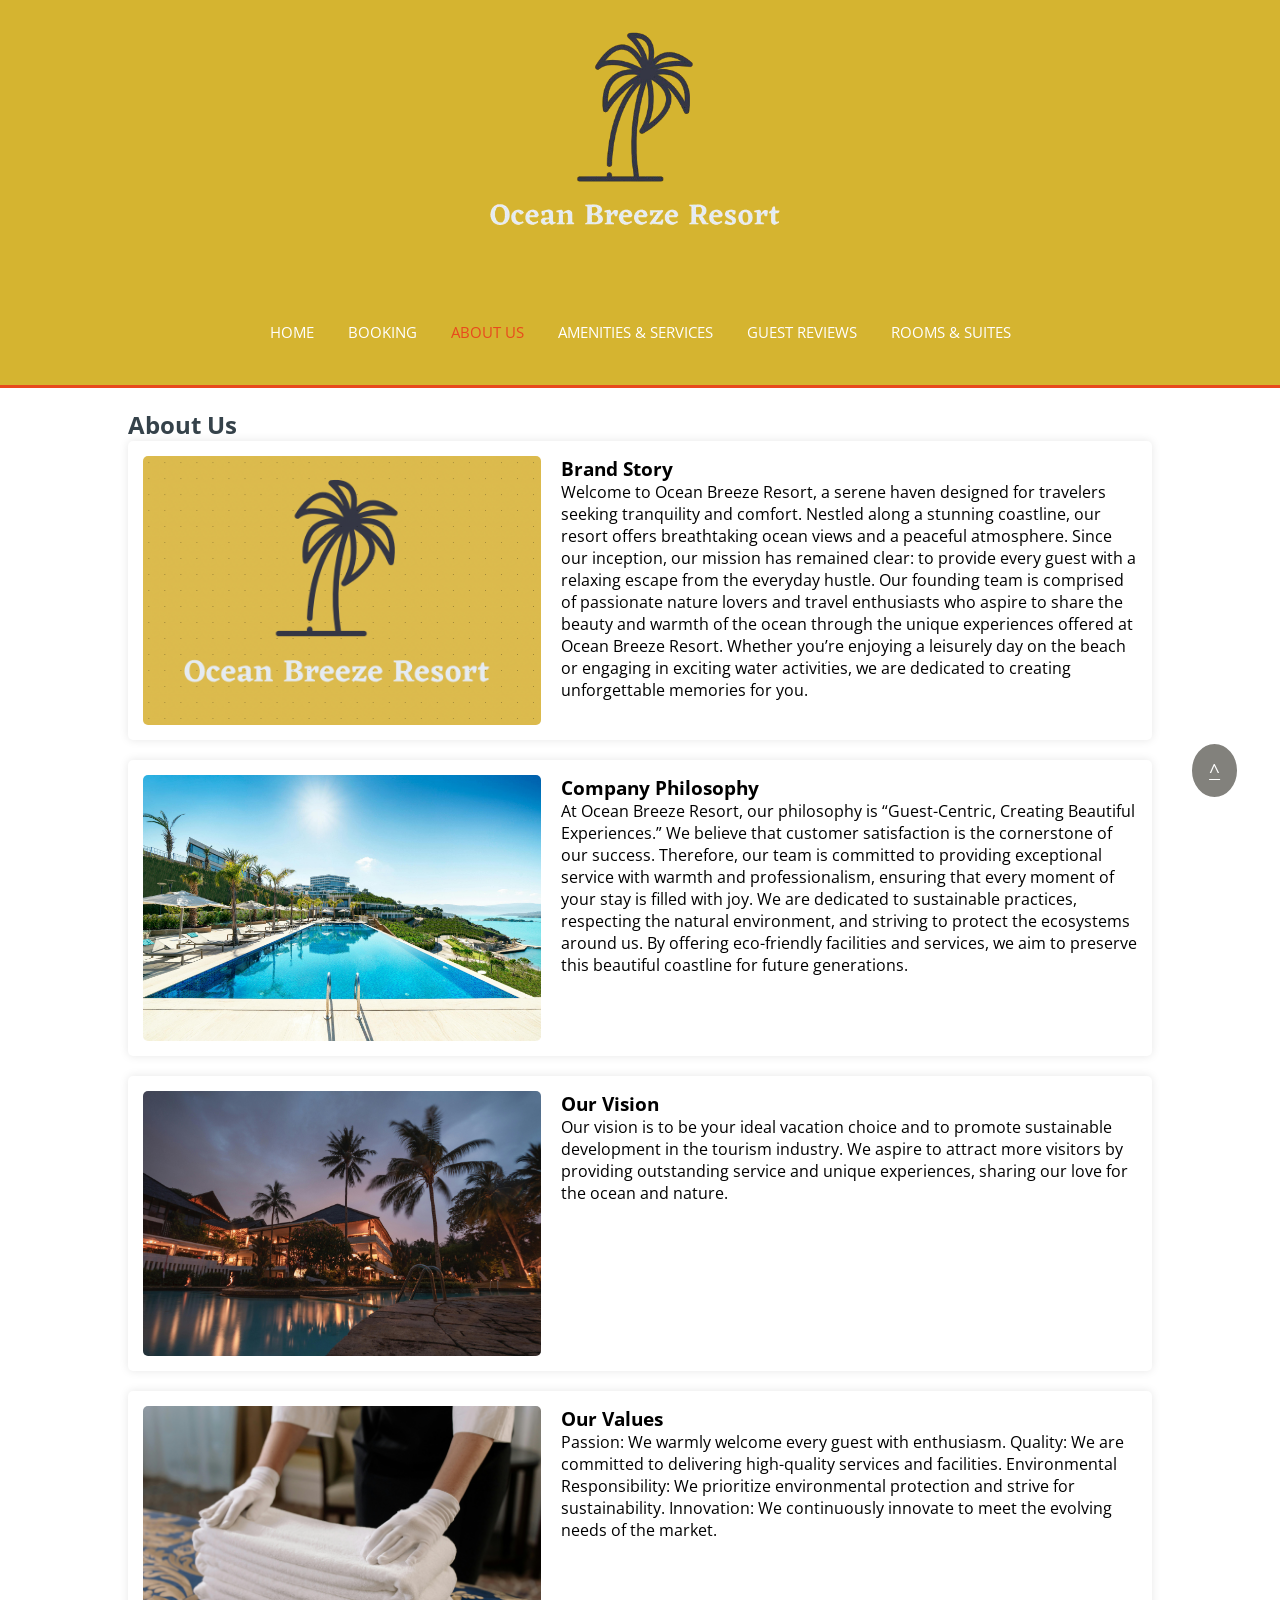
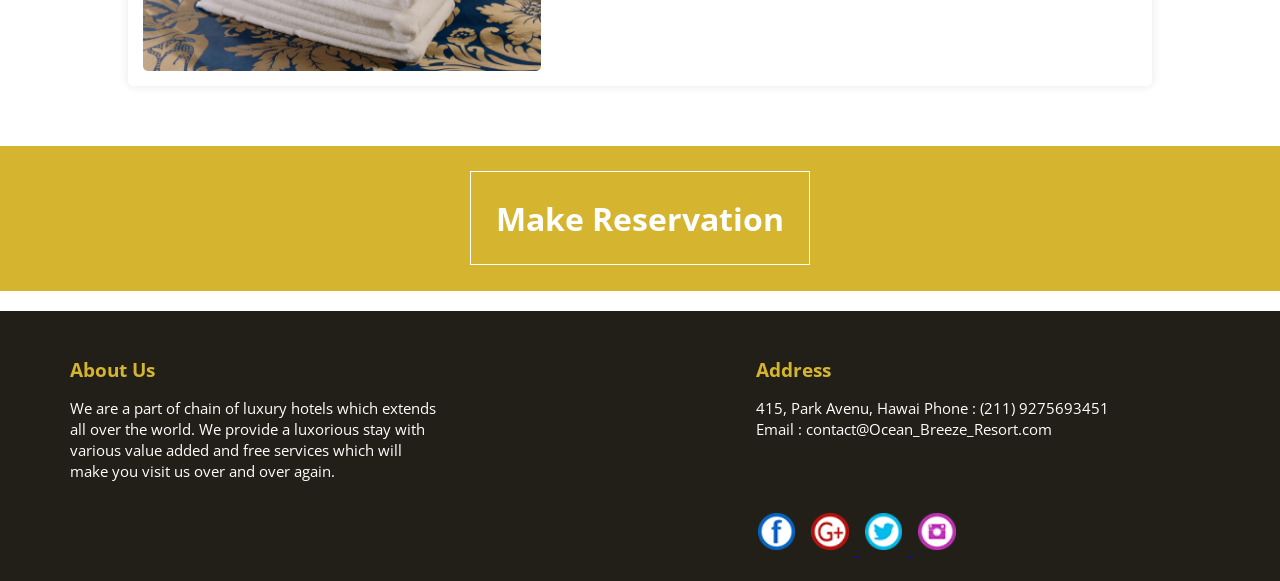
==== about_us.html @ a6eb7b56 "Add files via upload" ====
<!DOCTYPE html>
<html lang="en">
<head>
    <meta charset="utf-8">
    <meta name="viewport" content="width=device-width, initial-scale=1.0">
    <title>About Us| Ocean Breeze Resort</title>
     <script type="text/javascript" src="https://ajax.googleapis.com/ajax/libs/jquery/3.2.1/jquery.min.js"></script>
     <script type="text/javascript" src="dist/slick.js"></script>
     <script type="text/javascript" src="dist/jquery.scrollUp.js"></script>
     <link rel="stylesheet" type="text/css" href="css/main.css">
     <link rel="stylesheet" type="text/css" href="css/slick.css">

    
<!--    <link rel="stylesheet" type="text/css" href="css/slick-theme.css">-->

  
         <script type="text/javascript" src="dist/demo.js"></script>
    <link href="https://fonts.googleapis.com/css?family=Open+Sans" rel="stylesheet">  
    <link rel="stylesheet" href="css/styles.css">
    <link rel="stylesheet" href="css/amenities.css">
</head>
<body >  
    <header class="tm-header">
        <img class="tm-logo" src="images/Ocean_Breeze__Resort_hd-removebg-preview.png" alt="Majestic Hotel">
        <nav class="tm-nav" >
       <div>
            <ul>
                <li ><a href="home.html">Home</a></li>
                <li ><a href="booking.html">Booking</a></li>
                <li ><a href="about_us.html" class = "current">About Us </a></li>
                <li ><a href="amenities.html">Amenities & Services </a></li>
                <li ><a href="reviews.html">Guest Reviews</a></li>
                <li><a href="Room&Suites.html">Rooms & Suites</a></li>
                
            </ul>    
            </div>
        </nav>
    </header>
 
    <section>
        <div class="container">
            <h2>About Us</h2>
            <div class="amenity">
                <img src="images/Ocean_Breeze_ Resort_hd.png" alt="Swimming Pool">
                <div class="amenity-content">
                    <h3>Brand Story</h3>
                    <p>Welcome to Ocean Breeze Resort, a serene haven designed for travelers seeking tranquility and comfort. Nestled along a stunning coastline, our resort offers breathtaking ocean views and a peaceful atmosphere. Since our inception, our mission has remained clear: to provide every guest with a relaxing escape from the everyday hustle.

                        Our founding team is comprised of passionate nature lovers and travel enthusiasts who aspire to share the beauty and warmth of the ocean through the unique experiences offered at Ocean Breeze Resort. Whether you’re enjoying a leisurely day on the beach or engaging in exciting water activities, we are dedicated to creating unforgettable memories for you.</p>
                </div>
            </div>
            <div class="amenity">
                <img src="images/phi.jpg" alt="Fitness Center">
                <div class="amenity-content">
                    <h3>Company Philosophy</h3>
                    <p>At Ocean Breeze Resort, our philosophy is “Guest-Centric, Creating Beautiful Experiences.” We believe that customer satisfaction is the cornerstone of our success. Therefore, our team is committed to providing exceptional service with warmth and professionalism, ensuring that every moment of your stay is filled with joy.
                        We are dedicated to sustainable practices, respecting the natural environment, and striving to protect the ecosystems around us. By offering eco-friendly facilities and services, we aim to preserve this beautiful coastline for future generations.</p>
                </div>
            </div>
            <div class="amenity">
                <img src="images/vision.jpg" alt="Spa & Wellness">
                <div class="amenity-content">
                    <h3>Our Vision </h3>
                    <p>Our vision is to be your ideal vacation choice and to promote sustainable development in the tourism industry. We aspire to attract more visitors by providing outstanding service and unique experiences, sharing our love for the ocean and nature.</p>
                </div>
            </div>
            <div class="amenity">
                <img src="images/quality.jpg" alt="Dining">
                <div class="amenity-content">
                    <h3>Our Values</h3>
                    <p> Passion: We warmly welcome every guest with enthusiasm.
                        Quality: We are committed to delivering high-quality services and facilities.
                        Environmental Responsibility: We prioritize environmental protection and strive for sustainability.
                        Innovation: We continuously innovate to meet the evolving needs of the market.</p>
                </div>
            </section>
<section class="tm-makeres">
                    <div class="tm-res">
                       <div class="tm-resbutton">
                           <a href="Booking.html"> <p>Make Reservation</p></a>
                        </div>
                        </div>
        </section>
                    
                    
                    
<footer class="tm-footer">
                        <div class="tm-us">
                        <p class="bold">About Us</p>
                        <p>We are a part of chain of luxury hotels 
                            which extends all over the world. We 
                            provide a luxorious stay with various value
                            added and free services which will make
                            you visit us over and over again.</p>    
            </div>
                       
                        <div class="tm-address">
                        <p class="bold">Address</p>
                        <p>415, Park Avenu, Hawai
                            Phone : (211) 9275693451
                            Email : contact@Ocean_Breeze_Resort.com</p>    
                        </div>
                        <br/>
        <div class="tm-media">
                        <a href="#"> <img src="images/fb.png"></a>
                        <a href="#"> <img src="images/G.png"> </a>
                        <a href="#"> <img src="images/twittr.png"> </a>
                        <a href="#">  <img src="images/insta.png"> </a>
                        
                        </div>
                <!--        <a href="#">  <img class="tm-up" src="images/up.png"> </a>-->
     </footer>
                    
                
                    
 </body>
                    
</html>
---- css/main.css ----
*{
    margin: 0;
    padding: 0;
    font-family: 'Open Sans', sans-serif;
}


/

.tm-header{
    background: #d5b430;
    display: block;
    padding: 10px;
    
}

.tm-logo{
    align-content: center;
    display: block;
    margin: 0 auto;
    width: 30%;
}

.tm-nav{
   max-width: 90%;
    border: 2px solid #d5b430;
    display: block;
    margin: 30px auto 5px auto;
}

.tm-nav div
{
    display: table;
    padding: 10px;
    margin: 0px auto;
}

.tm-nav div ul li{
    display:inline-block;  
   
}


.tm-nav div ul li a{
    font-size: 1.2vmax;
    font-family: fantasyserif
    padding: 10px 30px;
    text-decoration: none;
    color: #fff;
    line-height: 50px;
    
    
}
.tm-nav div ul li a:hover{
    
    color: #df5628;
}

.tm-list::after{
    content: url("../images/circle.png");
  
   
}

/*header ends here and sections start*/




/* slider */

.tm-slider{
    position: relative;
}


.tm-sliderimage{
    width: 100%;
   display: block;
   
   
}
.bold{
    padding-bottom: 5px;
    font-size: 3vw;  
    font-weight: 900;
}
.simple{
    font-size: 2.5vw;  
}

.tm-slidertext{
 position: absolute; 
   top: 30%; 
  left: 50%;     
    color: #fff;
}


/* room */


.tm-rooms:focus {
    outline: none;
}
.tm-rooms a:focus {
    outline: none;
}

.tm-rooms{
    display: block;
    background: #d5b430;
    max-width: 33.33%;
    width: 33.33%;
}


.tm-rooms img{
    max-width: 100%;
    width: 100%;
}



.tm-rooms p{
    font-size: 2.5vw;
    color: #fff;
    text-align: center;
padding: 5%;

  
}

.tm-rooms a{
    text-decoration: none;
}

.tm-rooms a p:hover{
    color: #df5628;


}

.s{
    padding-bottom: 1%;
}

.flex{
    display: flex;
}


/* services */

.tm-service{
    max-width: 30%;
    width: 30%;
    margin: 1.5% 12% 1.5% 10%;  
}

.tm-servicesection{
    display: flex;
}

.tm-serimage{
    display: inline-block;
    max-width: 20%;
    width: 10%;
    height: auto;
padding-bottom: 10%;


}

.tm-service div{
    display: inline-block;

    max-width: 75%;
    padding: 5%;
}

.tm-service p{
    font-size: 1.5vmax;
    
}
.tm-service .b{
    padding-bottom: 2%;
    font-weight: 700;
}


/* review */



.tm-review{
    background: #d5b430;
    padding-bottom: 5%;
    
}

.tm-review::after{
    content:" ";
    display: block;
    clear: both;
}

.tm-revcon{
    float: left;
    padding-left: 5%;
    max-width: 65%;
}

.tm-revcon .b{
    padding: 3% 0 3% 5%;
    font-size: 2vw;
    font-weight: 700;
}

.tm-revcon p{
    font-size: 1.5vw;
    color: #fff;
}

.tm-rev{
    padding: 3% 0 0% 5%;
   max-width: 70%;
 
}




.tm-stars{
 display: block;
    padding-left: 5%;
}
.tm-stars img{
    width: 4%;
    height: auto;
}



/* Make reservation */

.tm-res{
    background: #d5b430;
    padding: 2%;
}


.tm-resbutton p{
    display: table;
    max-width: 30%;
    margin: 0 auto;
    font-size: 2.5vw;
     padding: 2%;
    color: #fff;
    font-weight: 700;
    border: 1px solid #fff;
   
}
.tm-resbutton a{
     text-decoration: none;
}

.tm-resbutton p:hover{
    color: #d5b430;
    background: #fff;
}






/* footer */

.tm-footer{
     background: #211f17;
    display: block;
    padding: 20px;
    position: relative;

}

.tm-us{
    display: inline-table;
    max-width: 30%;
    width: 30%;
    margin: 2% 0 2% 4%
}

.tm-address{
    display: inline-table;
    max-width: 30%;
    width: 30%;
     margin: 2% 0 2% 25%
}

.tm-us .bold, .tm-address .bold{
    color: #d5b430;
    font-size: 1.5vw;
    font-weight: 700;
    padding-bottom: 4%;
}

.tm-us p, .tm-address p{
    color: #fff;
    font-size: 1.2vw;
}

.tm-media{
   display: inline;
    margin: 0 0 0 59%;
 

}
.tm-media img{
  margin: 0.5%;
    width: 3%;
    height: auto;
    
}

.tm-up
{
    position: absolute;
    top: 20%;
    right: 3%;
    width: 3%;
    height: auto;
    
}

.tm-review:focus{
    outline: none;
}

.tm-revcon:focus{
    outline: none;
}


/* Explore page */

.tm-main{
      background: #d5b430;
    padding: 2%;
}

.tm-main p{
    display: table;
    max-width: 30%;
    margin: 0 auto;
    font-size: 4vw;
     padding: 2%;
    color: #fff;
    font-weight: 700;
}


/* Explore sections */

.tm-exp1, .tm-exp2{
    background: #ecd477;
    
}

.tm-exp1::after{
    content:" ";
    display: block;
    clear: both;
}

.tm-exp2::after{
    content:" ";
    display: block;
    clear: both;
}


.tm-exp1 p{
    float: right;
    padding-right: 5%;
    padding-top: 15%;
    max-width: 30%;
    font-size: 3.5vw;
    color: #fff;
}

.tm-exp2 p{
    float: left;
    padding-left: 5%;
    padding-top: 15%;
    max-width: 30%;
    font-size: 3.5vw;
    color: #fff;
}

.tm-exp1 img{
    display: block;
    float: left;
    max-width: 40%;
    width: 60%;
    height: auto;
    
}

.tm-exp2 img{
    display: block;
    float: right;
    max-width: 60%;
    width: 60%;
    height: auto;
    
}


.tm-expsection::after{
  content: ".";
     font-size: xx-small;
    visibility: hidden;
}



/* rooms page */

.tm-roomsection{
    display: flex;
}

.tm-room1{
    max-width: 33.33333%;
    width: 33.333333%;
    background: #353535;
    
display: inline-block;
    margin: 0px;
    position: relative;
}

.tm-room1 p{
    font-size: 2.5vw;
    color: #fff;
    text-align: center;
    padding: 5%;
    z-index: 2;
    position: relative;
}


.tm-roomimage{
    max-width: 100%;
    width: 100%;    
}

.tm-trans{
    display: inline-block;
    position: absolute;
    top: 78%; /*78*/
   color: #fff;
     max-width: 100%;
    width: 100%;
    height: 0%; /*0*/
     background: rgba(53, 53, 53,0.7);
    opacity: 0; /*0*/
}

.tm-trans p{
    font-size: 1.8vw;

}
.tm-trans div{
    display: inline-table;
    width: 40%;
    max-width: 40%;
    margin: 2%;
}

.tm-trans div .bold{
    color: #ff8d9a;

}


.tm-room1:hover .tm-trans{
 
    top:30%;
   
    transition: top 1s, opacity 1s, height 1s;
       opacity: 1;
     height: 50%;
    z-index: 1;
}



/* booking */

.tm-booking
{
     background: #353535;
    position: relative;
}
.tm-form1, .tm-form2{
   
    padding: 2% 5%;
    
}

 div.vertical-line{
      width: 0.15%; 
      background-color:  #d5b430;
      height: 90%; 
      position: absolute;
         top: 6%;
    left: 50%;
    }

.tm-form1{
    float:left;
/*
    max-width: 39.5%;
    width: 39.5%;
*/
    
     max-width: 40%;
    width: 40%;
    
    
}

.tm-form2{
    float:right;
/*
    max-width: 39.5%;
    width: 39.5%;
*/
    
    
     max-width: 40%;
    width: 40%;
   
}

input, select, textarea,
input::-webkit-input-placeholder {
    font-size: 2vw;
}

input, select, textarea{
    color: #ec3d68;
}

input::-webkit-input-placeholder{
    color: #f17c94;
}

textarea::-webkit-input-placeholder{
    color: #f17c94;
}


label{
     font-size: 2vw;
    color: #fff;
    font-weight: 700;
}


.tm-booking::after{
    content:" ";
    display: block;
    clear: both;
}

input[type=text]:nth-child(1),input[type=email],textarea{
    display: block;
    margin: 5%;
    padding: 1% 3%;
    width: 80%;
   
}

textarea {
    max-width: 80% ;
    resize: none;
    
}

#rooms{
    display: inline-block;
    margin: 5%;
    padding: 1% 3%;
    width: 55%;
}

#inlinelable{
    display: inline-block;
    margin: 5%;
    
}




.tm-num1, .tm-num2{
    display: inline-block;

    max-width: 39%;
    width: 39%;
    margin: 5%;
}

#number1 , #number2{
    width:30%;
    padding: 3% 8%;
    margin-top: 5%;
  
    text-align: center;
}


.range{
    font-size: 2vw;
    margin-top: 5%;
    margin-bottom: 50%;
    padding: 1% 3%;
    width: 70%;
}


input[type=submit]{
    display: block;
    background: #353535;
    padding: 1% 3%;
     color: #fff;
    border: 1px solid #fff;

 

}

#sub{
     margin-left: 70%;
  
}

#sub2{
     margin-left: 5%;
  
}

input[type=submit]:hover{
    color: #ec3d68;
    border: 1px solid #ec3d68;
}

input[type=submit]:focus{
    outline: none;
}

.arrival {
    display: block;
    margin-top: 5%;
}

.here {
    display: inline-block;
    margin-top: 5%;
    font-size: 2vw;
    color: #fff;
    font-weight: 700;
}


#place{
     margin-top: 5%;
    margin-left: 3%;
    width:5%;
    max-width: 5%;
}



#map{
    margin-top: 5%;
   height: 335px;
    width: 80%;
}









.tm-imgslider{
    position: relative;
}

.left, .right{
    position: absolute;
    width: 1.5%;
    max-width: 1.5%;
    padding-top: 10%;
    padding-bottom: 10%;
    padding-left: 2%;
    padding-right: 2%;
     opacity:0;
   
}

.left:hover, .right:hover{
     opacity:1;
    -webkit-transition: opacity .25s ease-in-out .0s;
    transition: opacity .25s ease-in-out .0s;
}

.left{
    top: 10%;
    left: 1%;
}

.right{
    top: 10%;
    right: 1%;
}




/* 确保所有表单元素使用相同的样式 */
.container form label {
    display: block;
    margin-bottom: 8px;
    font-weight: bold;
    font-size: 14px; /* 调整标签字体大小 */
    color: #333; /* 修改标签颜色 */
}

.container form input[type="text"],
.container form input[type="email"],
.container form select,
.container form textarea {
    width: calc(100% - 20px); /* 调整宽度以保持对称 */
    padding: 10px; /* 增加内边距 */
    margin-bottom: 15px; /* 增加下边距 */
    border: 1px solid #dddddd;
    border-radius: 5px; /* 增加圆角 */
    font-size: 14px; /* 调整输入框字体大小 */
    box-sizing: border-box; /* 确保内边距和边框包含在总宽度内 */
}

.container form button {
    display: inline-block;
    background: #e8491d;
    color: #ffffff;
    padding: 12px 25px; /* 增加按钮的内边距 */
    border: none;
    border-radius: 5px; /* 增加圆角 */
    cursor: pointer;
    font-size: 16px;
    margin-top: 10px;
    transition: background 0.3s ease; /* 添加过渡效果 */
}

.container form button:hover {
    background: #35424a; /* 修改按钮悬停时的背景颜色 */
}


::-webkit-scrollbar { 
    display: none; 
}



#scrollUp {
  bottom: 100px;
  right: 40px;
  padding: 1%;
  background: #211f17;
    border : 3px solid;
  color: #fff;
   opacity: 0.7;
    border-radius: 50%;
    font-size: 1.5vw;
        width: 1.5%;
        text-align: center;
    
}
---- css/styles.css ----
*{
    margin: 0;
    padding: 0;
    font-family: 'Open Sans', sans-serif;
}
/
body {
    font-family: 'Open Sans', sans-serif;
    background: url('img/logo.png') no-repeat center center fixed;
    background-size: cover; 
    margin: 0;
    padding: 0;
}

.bold{
    padding-bottom: 5px;
    font-size: 3vw;  
    font-weight: 900;
}

.container {
    width: 80%;
    margin: 0 auto;
}


.tm-header{
    background: #d5b430;
    display: block;
    padding: 10px;
    
}

.tm-logo{
    align-content: center;
    display: block;
    margin: 0 auto;
    width: 30%;
}

.tm-nav{
   max-width: 90%;
    border: 2px solid #d5b430;
    display: block;
    margin: 30px auto 5px auto;
}

.tm-nav div
{
    display: table;
    padding: 10px;
    margin: 0px auto;
}

.tm-nav div ul li{
    display:inline-block;  
   
}


.tm-nav div ul li a{
    font-size: 1.2vmax;
    font-family: fantasyserif
    padding: 10px 30px;
    text-decoration: none;
    color: #fff;
    line-height: 50px;
    
    
}
.tm-nav div ul li a:hover{
    
    color: #df5628;
}

.tm-list::after{
    content: url("../images/circle.png");
  
   
}


.tm-footer{
     background: #211f17;
     #d5b430
    background: ;
    display: block;
    padding: 20px;
    position: relative;

}

.tm-us{
    display: inline-table;
    max-width: 30%;
    width: 30%;
    margin: 2% 0 2% 4%
}

.tm-address{
    display: inline-table;
    max-width: 30%;
    width: 30%;
     margin: 2% 0 2% 25%
}

.tm-us .bold, .tm-address .bold{
    color: #d5b430;
    font-size: 1.5vw;
    font-weight: 700;
    padding-bottom: 4%;
}
.tm-us p, .tm-address p{
    color: #fff;
    font-size: 1.2vw;
}


header {
    background: rgba(228, 196, 98, 0.8); 
    color: #35424a;
    padding-top: 30px;
    border-bottom: #e8491d 3px solid;
    text-align: center;
    position: relative;
}

header .logo {
    display: none; 
}

header h1 {
    font-family: fantasyserif;
    font-size: 36px;
    margin: 10px 0 20px 0;
}

header nav {
    margin-top: 10px;
}

header nav ul {
    padding: 0;
    list-style: none;
    margin: 0;
}

header nav ul li {
    display: inline;
    margin: 0 15px;
}

header nav ul li a {
    color: #35424a;
    text-decoration: none;
    text-transform: uppercase;
    font-size: 16px;
}

header nav ul li a:hover {
    color: #e8491d;
}

header nav ul li a.current {
    color: #e8491d;
}

h1, h2 {
    color: #35424a;
}

h1 {
    margin-top: 20px;
}

section {
    padding: 20px 0;
    background-color: rgba(255, 255, 255, 0.8); /* 半透明白色背景，确保内容可读 */
}

.footer {
    background: #35424a;
    color: #ffffff;
    text-align: center;
    padding: 10px 0;
    position: relative;
    width: 100%;
}

.amenities-list, .reviews-list {
    list-style-type: none;
    padding: 0;
}

.amenities-list li, .reviews-list li {
    background: #ffffff;
    margin: 10px 0;
    padding: 20px;
    border: 1px solid #dddddd;
    border-radius: 5px;
}



form {
    background: #ffffff;
    padding: 20px;
    border: 1px solid #dddddd;
    border-radius: 5px;
    margin-top: 20px;
}


.footer {
    background: #35424a;
    color: #ffffff;
    text-align: center;
    padding: 10px 0;
    width: 100%;
}

.overall-rating {
    display: flex;
    align-items: center;
    margin-bottom: 20px;
}

.rating-score {
    font-size: 48px;
    font-weight: bold;
    color: #fff;
    background-color: #35424a;
    padding: 10px;
    border-radius: 5px;
    margin-right: 20px;
}

.rating-details p {
    margin: 0;
    font-size: 18px;
}

.categories {
    display: flex;
    flex-wrap: wrap;
    justify-content: space-between;
}

.category {
    flex: 1 1 30%;
    margin-bottom: 20px;
}

.category span {
    display: block;
    margin-bottom: 5px;
}

.bar {
    background: #ddd;
    border-radius: 5px;
    overflow: hidden;
    position: relative;
}

.bar-fill {
    height: 10px;
    background: #35424a;
    position: absolute;
    top: 0;
    left: 0;
}

.score {
    margin-left: 10px;
    font-weight: bold;
}







.reviews-list {
    list-style: none;
    padding: 0;
}

.reviews-list li {
    background: #f9f9f9;
    padding: 20px;
    margin-bottom: 20px;
    border-radius: 5px;
    box-shadow: 0 0 10px rgba(0, 0, 0, 0.1);
}

.review-header {
    display: flex;
    align-items: center;
    margin-bottom: 10px;
}

.review-rating {
    font-size: 32px;
    font-weight: bold;
    color: #fff;
    background-color: #35424a;
    padding: 10px;
    border-radius: 5px;
    margin-right: 20px;
}

.review-details h3 {
    margin: 0;
}

.review-details p {
    margin: 0;
    color: #888;
}

.review-body p {
    margin: 0 0 10px 0;
}

.review-response {
    background: #e9ecef;
    padding: 10px;
    border-radius: 5px;
}


.container form label {
    display: block;
    margin-bottom: 8px;
    font-weight: bold;
    font-size: 14px; 
    color: #333; 
}

.container form input[type="text"],
.container form input[type="email"],
.container form select,
.container form textarea {
    width: 100%;
    padding: 10px; /* 增加内边距 */
    margin-bottom: 15px; /* 增加下边距 */
    border: 1px solid #dddddd;
    border-radius: 5px; /* 增加圆角 */
    font-size: 14px; /* 调整输入框字体大小 */
}

.container form button {
    display: inline-block;
    background: #e8491d;
    color: #ffffff;
    padding: 12px 25px; /* 增加按钮的内边距 */
    border: none;
    border-radius: 5px; /* 增加圆角 */
    cursor: pointer;
    font-size: 16px;
    margin-top: 10px;
    transition: background 0.3s ease; /* 添加过渡效果 */
}

.container form button:hover {
    background: #35424a; /* 修改按钮悬停时的背景颜色 */
}


.tm-res{
    background: #d5b430;
    padding: 2%;
}


.tm-resbutton p{
    display: table;
    max-width: 30%;
    margin: 0 auto;
    font-size: 2.5vw;
     padding: 2%;
    color: #fff;
    font-weight: 700;
    border: 1px solid #fff;
   
}
.tm-resbutton a{
     text-decoration: none;
}

.tm-resbutton p:hover{
    color: #d5b430;
    background: #fff;
}


/* footer */

.tm-footer{
     background: #211f17;
    display: block;
    padding: 20px;
    position: relative;

}

.tm-us{
    display: inline-table;
    max-width: 30%;
    width: 30%;
    margin: 2% 0 2% 4%
}

.tm-address{
    display: inline-table;
    max-width: 30%;
    width: 30%;
     margin: 2% 0 2% 25%
}

.tm-us .bold, .tm-address .bold{
    color: #d5b430;
    font-size: 1.5vw;
    font-weight: 700;
    padding-bottom: 4%;
}

.tm-us p, .tm-address p{
    color: #fff;
    font-size: 1.2vw;
}

.tm-media{
   display: inline;
    margin: 0 0 0 59%;
 

}
.tm-media img{
  margin: 0.5%;
    width: 3%;
    height: auto;
    
}

.tm-up
{
    position: absolute;
    top: 20%;
    right: 3%;
    width: 3%;
    height: auto;
    
}

.tm-review:focus{
    outline: none;
}

.tm-revcon:focus{
    outline: none;
}
---- css/amenities.css ----
.amenity {
    display: flex;
    margin-bottom: 20px;
    background: #ffffff;
    padding: 15px;
    border-radius: 5px;
    box-shadow: 0 0 10px rgba(0, 0, 0, 0.1);
}

.amenity img {
    width: 40%;
    border-radius: 5px;
}

.amenity-content {
    margin-left: 20px;
}

.amenity-content h3 {
    margin-top: 0;
}

.footer {
    background: #35424a;
    color: #ffffff;
    text-align: center;
    padding: 10px 0;
    position: relative;
    width: 100%;
}
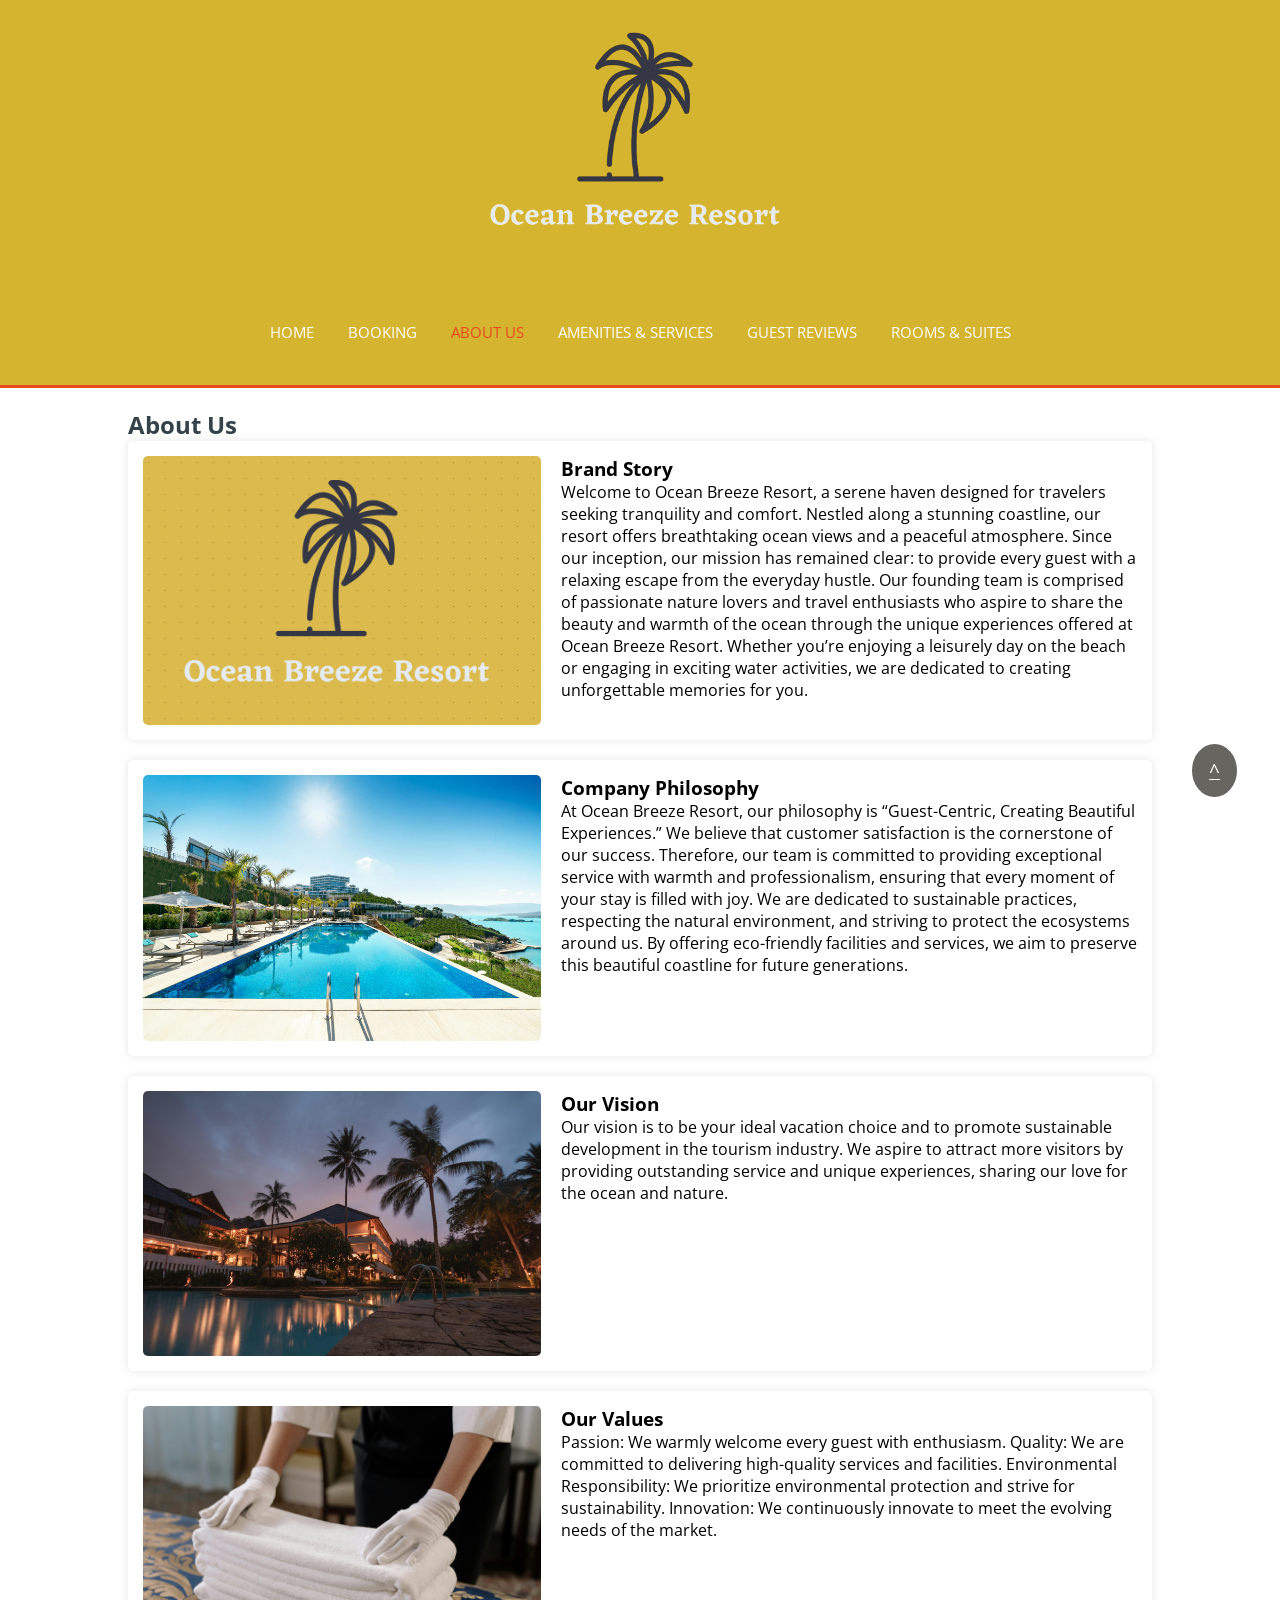
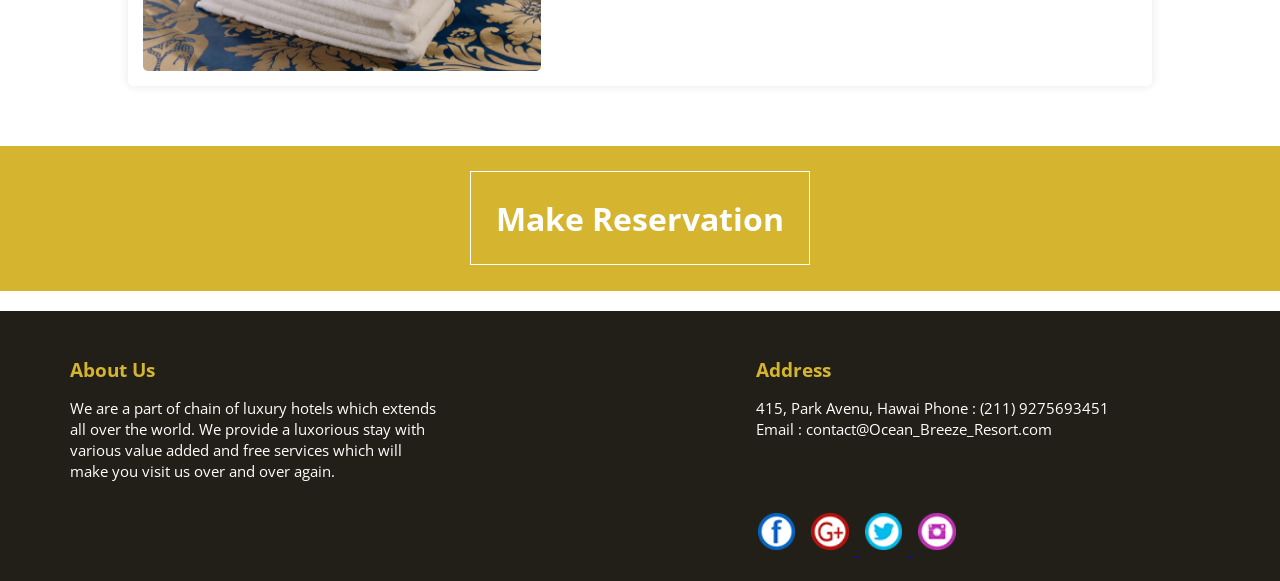
==== commit 6cdec6e0: "Update about_us.html" ====
--- a/about_us.html
+++ b/about_us.html
@@ -25,7 +25,7 @@
         <nav class="tm-nav" >
        <div>
             <ul>
-                <li ><a href="home.html">Home</a></li>
+                <li ><a href="index.html">Home</a></li>
                 <li ><a href="booking.html">Booking</a></li>
                 <li ><a href="about_us.html" class = "current">About Us </a></li>
                 <li ><a href="amenities.html">Amenities & Services </a></li>
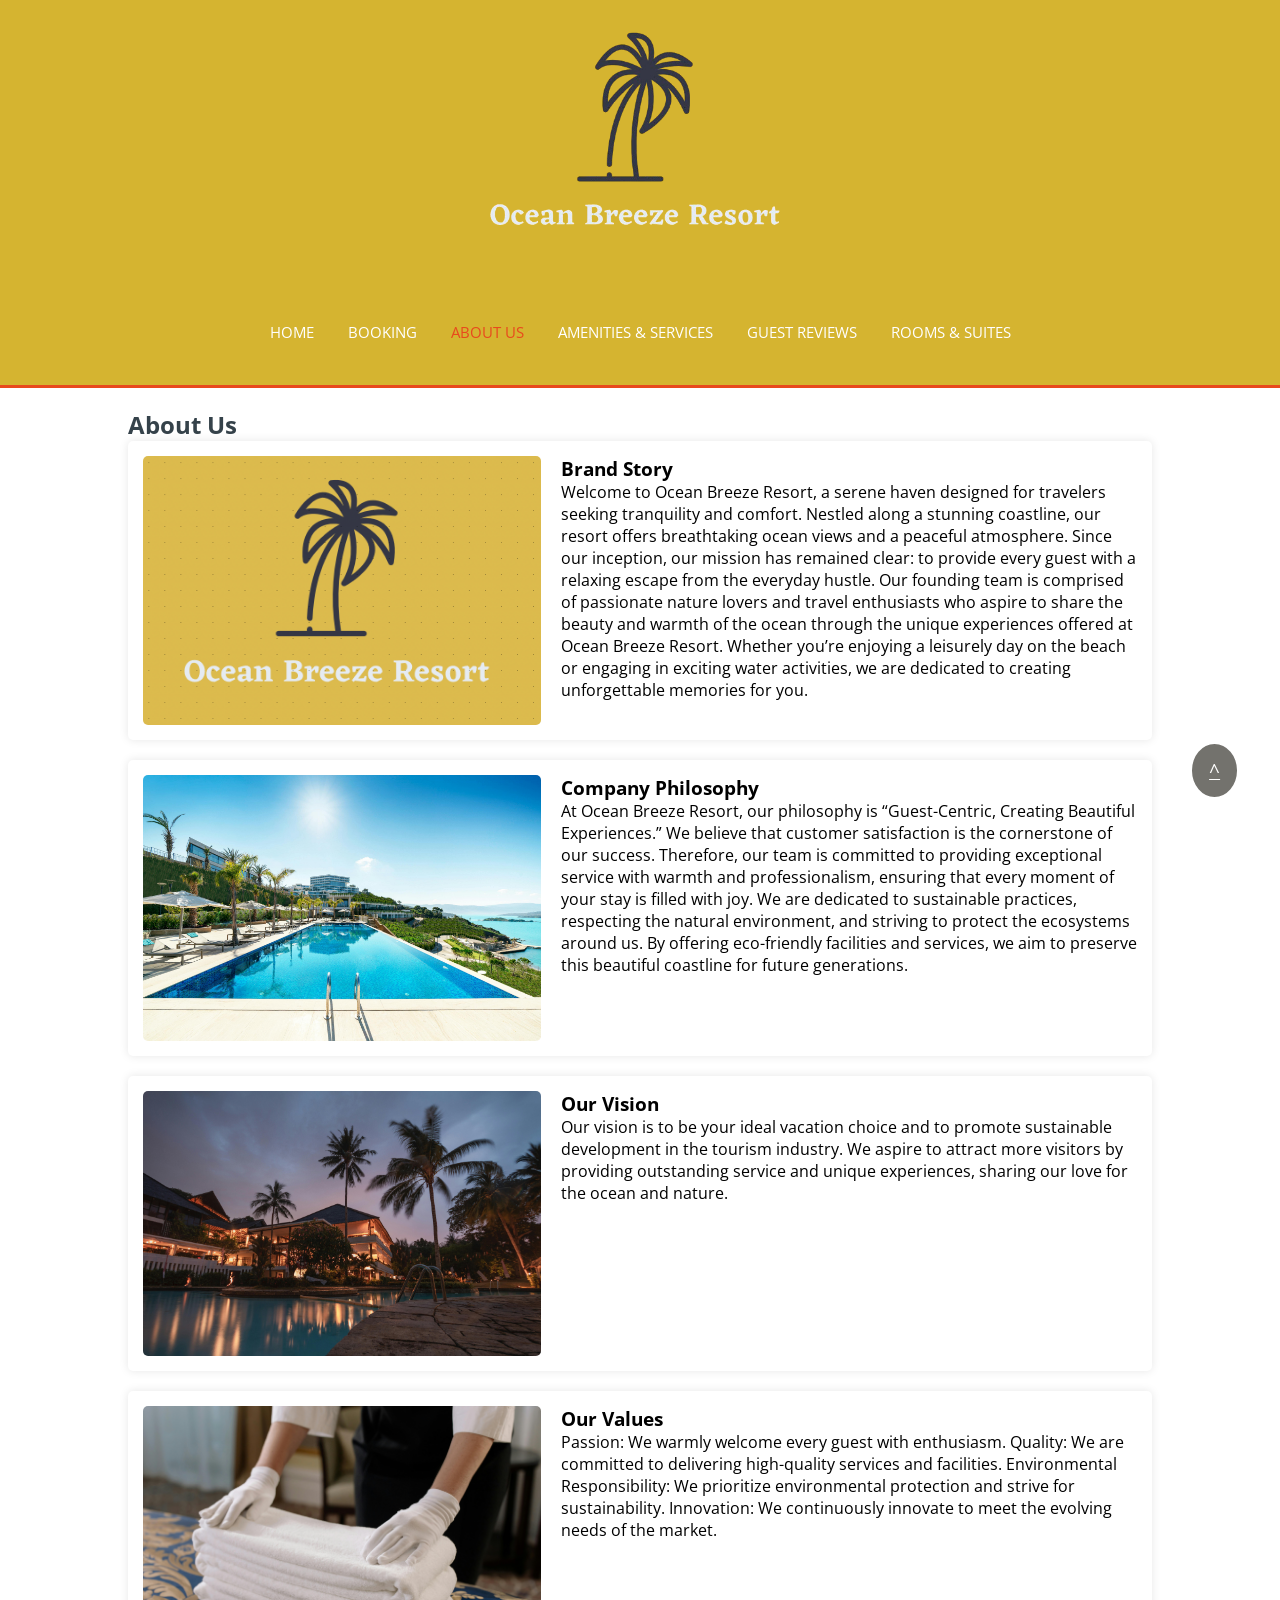
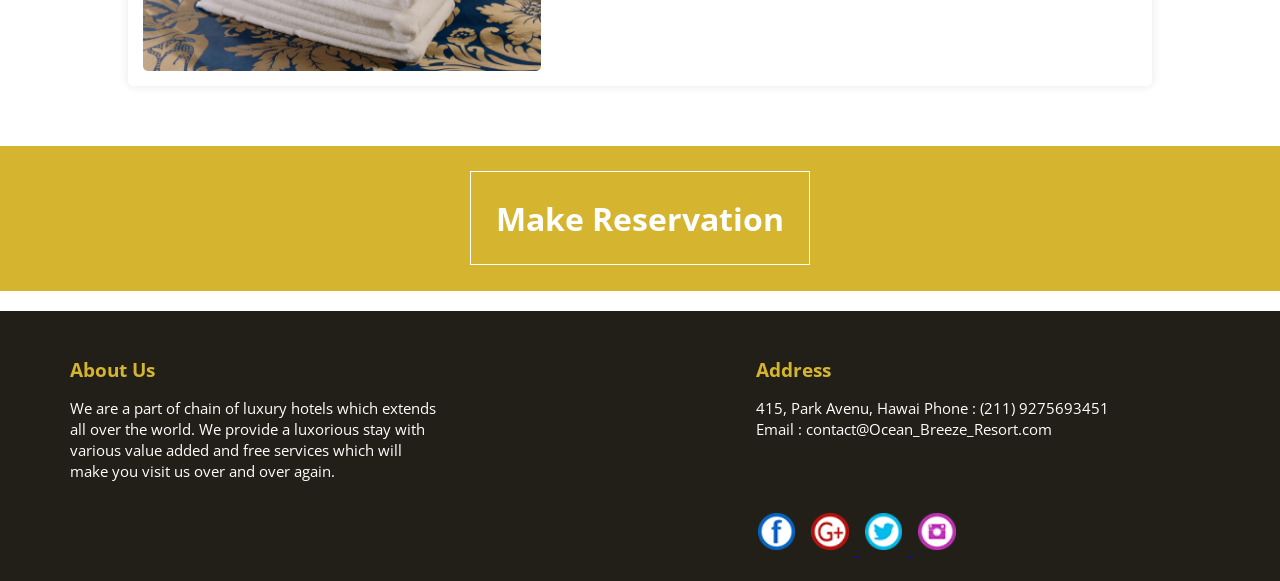
==== commit a38b49b9: "Update about_us.html" ====
--- a/about_us.html
+++ b/about_us.html
@@ -77,7 +77,7 @@
 <section class="tm-makeres">
                     <div class="tm-res">
                        <div class="tm-resbutton">
-                           <a href="Booking.html"> <p>Make Reservation</p></a>
+                           <a href="booking.html"> <p>Make Reservation</p></a>
                         </div>
                         </div>
         </section>
